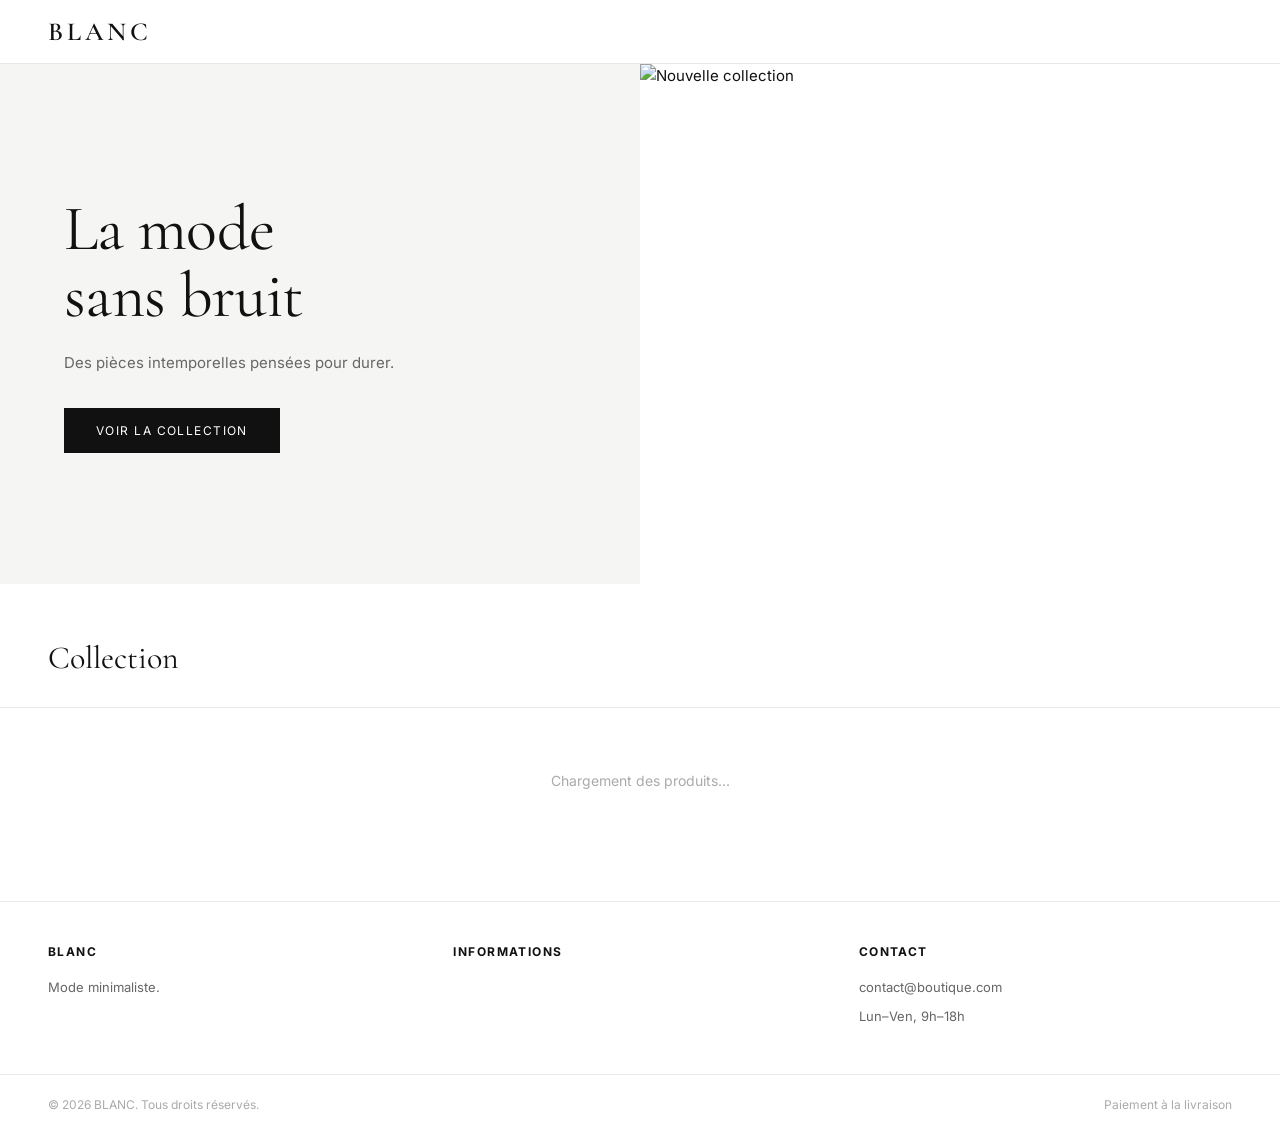
==== index.html @ 62e991df "initial commit" ====
<!DOCTYPE html>
<html lang="fr">
<head>
<meta charset="UTF-8">
<meta name="viewport" content="width=device-width, initial-scale=1.0">
<title>Boutique</title>
<link rel="preconnect" href="https://fonts.googleapis.com">
<link id="googleFontLink" rel="stylesheet" href="">
<link rel="stylesheet" href="css/style.css">
</head>
<body>

<nav>
  <div class="nav-logo" data-cfg-logo>BLANC</div>
</nav>

<!-- HERO -->
<div class="hero">
  <div class="hero-text">
    <h1 data-cfg-tagline>La mode<br>sans bruit</h1>
    <p data-cfg-description>Des pièces intemporelles pensées pour durer.</p>
    <a class="hero-cta" onclick="document.getElementById('catalogue').scrollIntoView({behavior:'smooth'})">Voir la collection</a>
  </div>
  <div class="hero-image">
    <img data-cfg-hero-image src="" alt="Nouvelle collection">
  </div>
</div>

<!-- CATALOGUE -->
<div id="catalogue">
  <div class="section-header">
    <h2>Collection</h2>
    <span id="productCount"></span>
  </div>
  <div class="catalogue">
    <div class="product-grid" id="productGrid"><div class="loading-grid">Chargement des produits...</div></div>
    <div class="product-detail" id="productDetail"></div>
  </div>
</div>

<!-- FOOTER -->
<footer>
  <div class="footer-col">
    <h5 data-cfg-footer-name>BLANC</h5>
    <p data-cfg-footer-desc>Mode minimaliste.</p>
  </div>
  <div class="footer-col">
    <h5>Informations</h5>
    <div data-cfg-footer-links></div>
  </div>
  <div class="footer-col">
    <h5>Contact</h5>
    <p data-cfg-contact-email>contact@boutique.com</p>
    <p data-cfg-contact-hours>Lun–Ven, 9h–18h</p>
  </div>
</footer>
<div class="footer-bottom">
  <span>© <span data-cfg-year>2026</span> <span data-cfg-logo>BLANC</span>. Tous droits réservés.</span>
  <span data-cfg-footer-note>Paiement à la livraison</span>
</div>

<!-- 1. Config du client (le seul fichier à changer) -->
<script src="config.js"></script>

<!-- 2. Charge la police Google Fonts définie dans config.js -->
<script>
  document.getElementById('googleFontLink').href = window.SITE_CONFIG.fonts.googleFontsUrl;
</script>

<!-- 3. Logique du site (ne pas modifier) -->
<script type="module" src="js/site.js"></script>

</body>
</html>
---- css/style.css ----
/* ============================================================
   STYLE.CSS — Styles du site boutique (index.html)
   Ne pas modifier pour un nouveau client — toute personnalisation
   se fait dans config.js (couleurs, polices, textes).
   ============================================================ */

* { margin: 0; padding: 0; box-sizing: border-box; }

:root {
  --black: #111111;
  --white: #FFFFFF;
  --gray-100: #F5F5F3;
  --gray-200: #E8E8E4;
  --gray-400: #AAAAAA;
  --gray-600: #666666;
  --font-display: 'Cormorant Garamond', Georgia, serif;
  --font-body: 'Inter', system-ui, sans-serif;
}

body { font-family: var(--font-body); background: var(--white); color: var(--black); font-size: 15px; line-height: 1.6; }
a { text-decoration: none; color: inherit; }

/* NAV */
nav { position: sticky; top: 0; z-index: 100; background: var(--white); border-bottom: 1px solid var(--gray-200); display: flex; align-items: center; justify-content: space-between; padding: 0 48px; height: 64px; }
.nav-logo { font-family: var(--font-display); font-size: 26px; font-weight: 600; letter-spacing: 0.15em; }

/* HERO */
.hero { display: grid; grid-template-columns: 1fr 1fr; min-height: 520px; }
.hero-text { background: var(--gray-100); padding: 80px 64px; display: flex; flex-direction: column; justify-content: center; }
.hero-text h1 { font-family: var(--font-display); font-size: 64px; font-weight: 400; line-height: 1.05; letter-spacing: -0.01em; margin-bottom: 20px; }
.hero-text p { color: var(--gray-600); font-size: 15px; max-width: 340px; line-height: 1.8; }
.hero-cta { display: inline-block; margin-top: 32px; padding: 13px 32px; background: var(--black); color: var(--white); font-size: 12px; letter-spacing: 0.12em; text-transform: uppercase; transition: background 0.2s; align-self: flex-start; cursor: pointer; }
.hero-cta:hover { background: var(--gray-600); }
.hero-image { position: relative; overflow: hidden; }
.hero-image img { width: 100%; height: 100%; object-fit: cover; object-position: center; display: block; }

/* SECTION */
.section-header { padding: 48px 48px 24px; display: flex; align-items: baseline; justify-content: space-between; border-bottom: 1px solid var(--gray-200); }
.section-header h2 { font-family: var(--font-display); font-size: 32px; font-weight: 400; }
.section-header span { font-size: 13px; color: var(--gray-400); letter-spacing: 0.04em; }
.catalogue { padding: 0 48px 48px; }
.product-grid { display: grid; grid-template-columns: repeat(3, 1fr); gap: 2px; margin-top: 2px; }

/* PRODUCT CARD */
.product-card { cursor: pointer; transition: opacity 0.2s; }
.product-card:hover { opacity: 0.85; }
.product-card.active { outline: 2px solid var(--black); outline-offset: -2px; }
.product-img { aspect-ratio: 3/4; background: var(--gray-100); display: flex; align-items: center; justify-content: center; font-family: var(--font-display); font-size: 16px; color: var(--gray-400); position: relative; overflow: hidden; }
.product-img img { width: 100%; height: 100%; object-fit: cover; transition: transform 0.4s ease; }
.product-card:hover .product-img img { transform: scale(1.03); }
.product-badge { position: absolute; top: 12px; left: 12px; background: var(--black); color: var(--white); font-size: 11px; letter-spacing: 0.08em; text-transform: uppercase; padding: 4px 8px; z-index: 1; }
.product-info { padding: 14px 0 8px; }
.product-name { font-size: 14px; font-weight: 500; margin-bottom: 4px; }
.product-desc { font-size: 13px; color: var(--gray-600); margin-bottom: 8px; }
.product-price { font-family: var(--font-display); font-size: 18px; }
.product-price .old { color: var(--gray-400); text-decoration: line-through; margin-right: 8px; font-size: 15px; }

/* PRODUCT DETAIL */
.product-detail { display: none; background: var(--gray-100); border-top: 1px solid var(--gray-200); padding: 48px; margin: 0 0 2px; }
.product-detail.open { display: grid; grid-template-columns: 1fr 1fr; gap: 64px; }

/* GALLERY */
.gallery-wrap { display: flex; flex-direction: column; gap: 8px; }
.gallery-main { aspect-ratio: 3/4; max-height: 500px; background: var(--gray-200); overflow: hidden; position: relative; }
.gallery-main img { width: 100%; height: 100%; object-fit: cover; transition: opacity 0.25s; }
.gallery-thumbs { display: flex; gap: 6px; flex-wrap: wrap; }
.gallery-thumb { width: 68px; height: 88px; background: var(--gray-200); overflow: hidden; cursor: pointer; border: 2px solid transparent; transition: border-color 0.15s; flex-shrink: 0; }
.gallery-thumb img { width: 100%; height: 100%; object-fit: cover; }
.gallery-thumb.active { border-color: var(--black); }
.gallery-placeholder { width: 100%; height: 100%; display: flex; align-items: center; justify-content: center; font-family: var(--font-display); font-size: 18px; color: var(--gray-400); }

/* DETAIL CONTENT */
.detail-content h3 { font-family: var(--font-display); font-size: 36px; font-weight: 400; margin-bottom: 8px; }
.price-block { margin: 16px 0 24px; }
.price-main { font-family: var(--font-display); font-size: 28px; }
.price-old { font-size: 16px; color: var(--gray-400); text-decoration: line-through; margin-right: 10px; }
.detail-desc { color: var(--gray-600); margin-bottom: 28px; line-height: 1.8; }

/* FORM */
.order-form h4 { font-size: 13px; letter-spacing: 0.1em; text-transform: uppercase; color: var(--gray-400); margin-bottom: 20px; padding-bottom: 12px; border-bottom: 1px solid var(--gray-200); }
.form-grid { display: grid; grid-template-columns: 1fr 1fr; gap: 16px; margin-bottom: 16px; }
.form-group { display: flex; flex-direction: column; gap: 6px; }
.form-group.full { grid-column: 1 / -1; }
.form-group label { font-size: 12px; letter-spacing: 0.06em; text-transform: uppercase; color: var(--gray-600); }
.form-group input, .form-group select, .form-group textarea { border: 1px solid var(--gray-200); background: var(--white); padding: 10px 14px; font-size: 14px; font-family: var(--font-body); color: var(--black); outline: none; transition: border-color 0.2s; }
.form-group input:focus, .form-group select:focus, .form-group textarea:focus { border-color: var(--black); }
.form-group textarea { resize: vertical; min-height: 80px; }
.size-options { display: flex; gap: 8px; flex-wrap: wrap; }
.size-btn { border: 1px solid var(--gray-200); background: var(--white); padding: 8px 14px; font-size: 13px; cursor: pointer; transition: all 0.15s; font-family: var(--font-body); }
.size-btn:hover { border-color: var(--black); }
.size-btn.selected { background: var(--black); color: var(--white); border-color: var(--black); }
.qty-control { display: flex; align-items: center; }
.qty-btn { border: 1px solid var(--gray-200); background: var(--white); width: 36px; height: 36px; font-size: 18px; cursor: pointer; display: flex; align-items: center; justify-content: center; font-family: var(--font-body); transition: background 0.15s; }
.qty-btn:hover { background: var(--gray-100); }
.qty-display { border-top: 1px solid var(--gray-200); border-bottom: 1px solid var(--gray-200); width: 48px; height: 36px; display: flex; align-items: center; justify-content: center; font-size: 15px; }
.submit-btn { width: 100%; background: var(--black); color: var(--white); border: none; padding: 14px; font-size: 13px; letter-spacing: 0.1em; text-transform: uppercase; cursor: pointer; margin-top: 20px; font-family: var(--font-body); transition: background 0.2s; }
.submit-btn:hover { background: var(--gray-600); }
.success-msg { display: none; background: var(--white); border: 1px solid var(--gray-200); padding: 20px 24px; text-align: center; margin-top: 16px; }
.success-msg.show { display: block; }
.success-msg h5 { font-family: var(--font-display); font-size: 22px; font-weight: 400; margin-bottom: 6px; }
.success-msg p { font-size: 13px; color: var(--gray-600); }

.loading-grid { grid-column: 1/-1; text-align: center; padding: 60px 0; color: var(--gray-400); font-size: 14px; }
.empty-catalogue { grid-column: 1/-1; text-align: center; padding: 80px 20px; color: var(--gray-400); }
.empty-catalogue h3 { font-family: var(--font-display); font-size: 28px; font-weight: 400; margin-bottom: 8px; }

/* FOOTER */
footer { border-top: 1px solid var(--gray-200); padding: 40px 48px; display: grid; grid-template-columns: 1fr 1fr 1fr; gap: 32px; background: var(--white); }
.footer-col h5 { font-size: 12px; letter-spacing: 0.12em; text-transform: uppercase; margin-bottom: 16px; }
.footer-col p, .footer-col a { display: block; font-size: 13px; color: var(--gray-600); margin-bottom: 8px; transition: color 0.2s; }
.footer-col a:hover { color: var(--black); }
.footer-bottom { border-top: 1px solid var(--gray-200); padding: 20px 48px; font-size: 12px; color: var(--gray-400); display: flex; justify-content: space-between; align-items: center; }

@media (max-width: 768px) {
  nav { padding: 0 20px; }
  .hero { grid-template-columns: 1fr; }
  .hero-image { height: 320px; }
  .hero-text { padding: 48px 24px; }
  .hero-text h1 { font-size: 44px; }
  .section-header { padding: 32px 20px 16px; }
  .catalogue { padding: 0 20px 32px; }
  .product-grid { grid-template-columns: 1fr 1fr; }
  .product-detail.open { grid-template-columns: 1fr; gap: 28px; padding: 28px 20px; }
  .form-grid { grid-template-columns: 1fr; }
  footer { grid-template-columns: 1fr; padding: 32px 20px; }
  .footer-bottom { padding: 16px 20px; flex-direction: column; gap: 8px; text-align: center; }
}
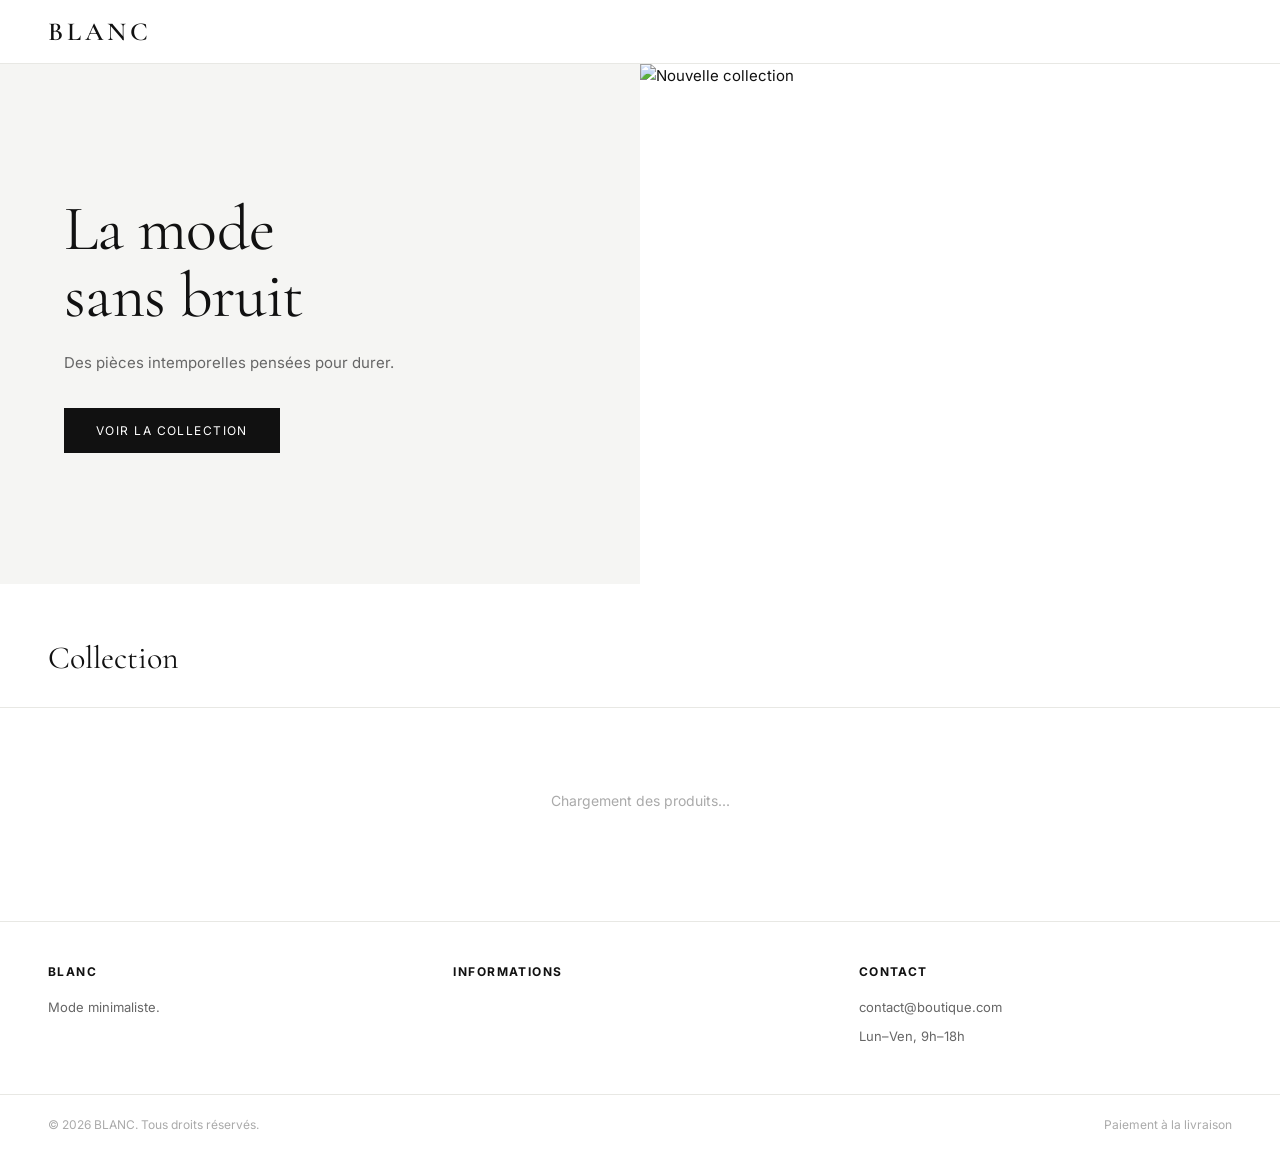
==== commit 2623a29c: "feat: ajout filtre par categorie et analytics (Meta Pixel / GA) Categories deplacees dans config.js " ====
--- a/index.html
+++ b/index.html
@@ -32,6 +32,7 @@
     <h2>Collection</h2>
     <span id="productCount"></span>
   </div>
+  <div class="category-filters" id="categoryFilters"></div>
   <div class="catalogue">
     <div class="product-grid" id="productGrid"><div class="loading-grid">Chargement des produits...</div></div>
     <div class="product-detail" id="productDetail"></div>
--- a/css/style.css
+++ b/css/style.css
@@ -41,6 +41,12 @@
 .catalogue { padding: 0 48px 48px; }
 .product-grid { display: grid; grid-template-columns: repeat(3, 1fr); gap: 2px; margin-top: 2px; }
 
+/* CATEGORY FILTERS */
+.category-filters { display: flex; gap: 8px; flex-wrap: wrap; padding: 20px 48px 0; }
+.filter-btn { border: 1px solid var(--gray-200); background: var(--white); padding: 8px 18px; font-size: 12px; letter-spacing: 0.08em; text-transform: uppercase; cursor: pointer; transition: all 0.15s; font-family: var(--font-body); color: var(--gray-600); }
+.filter-btn:hover { border-color: var(--black); color: var(--black); }
+.filter-btn.active { background: var(--black); color: var(--white); border-color: var(--black); }
+
 /* PRODUCT CARD */
 .product-card { cursor: pointer; transition: opacity 0.2s; }
 .product-card:hover { opacity: 0.85; }
@@ -52,7 +58,7 @@
 .product-info { padding: 14px 0 8px; }
 .product-name { font-size: 14px; font-weight: 500; margin-bottom: 4px; }
 .product-desc { font-size: 13px; color: var(--gray-600); margin-bottom: 8px; }
-.product-price { font-family: var(--font-display); font-size: 18px; }
+.product-price { color: var(--black-400); font-size: 15px; font-weight: 700; }
 .product-price .old { color: var(--gray-400); text-decoration: line-through; margin-right: 8px; font-size: 15px; }
 
 /* PRODUCT DETAIL */
@@ -61,8 +67,8 @@
 
 /* GALLERY */
 .gallery-wrap { display: flex; flex-direction: column; gap: 8px; }
-.gallery-main { aspect-ratio: 3/4; max-height: 500px; background: var(--gray-200); overflow: hidden; position: relative; }
-.gallery-main img { width: 100%; height: 100%; object-fit: cover; transition: opacity 0.25s; }
+.gallery-main { aspect-ratio: 3/4; max-height: 600px; background: var(--gray-100); overflow: hidden; position: relative; }
+.gallery-main img { width: 100%; height: 100%; object-fit: contain; background: var(--gray-100); transition: opacity 0.25s; }
 .gallery-thumbs { display: flex; gap: 6px; flex-wrap: wrap; }
 .gallery-thumb { width: 68px; height: 88px; background: var(--gray-200); overflow: hidden; cursor: pointer; border: 2px solid transparent; transition: border-color 0.15s; flex-shrink: 0; }
 .gallery-thumb img { width: 100%; height: 100%; object-fit: cover; }
@@ -72,7 +78,7 @@
 /* DETAIL CONTENT */
 .detail-content h3 { font-family: var(--font-display); font-size: 36px; font-weight: 400; margin-bottom: 8px; }
 .price-block { margin: 16px 0 24px; }
-.price-main { font-family: var(--font-display); font-size: 28px; }
+.price-main { color: var(--black-400); font-size: 16px; font-weight: 700; }
 .price-old { font-size: 16px; color: var(--gray-400); text-decoration: line-through; margin-right: 10px; }
 .detail-desc { color: var(--gray-600); margin-bottom: 28px; line-height: 1.8; }
 
@@ -118,6 +124,7 @@
   .hero-text { padding: 48px 24px; }
   .hero-text h1 { font-size: 44px; }
   .section-header { padding: 32px 20px 16px; }
+  .category-filters { padding: 16px 20px 0; }
   .catalogue { padding: 0 20px 32px; }
   .product-grid { grid-template-columns: 1fr 1fr; }
   .product-detail.open { grid-template-columns: 1fr; gap: 28px; padding: 28px 20px; }
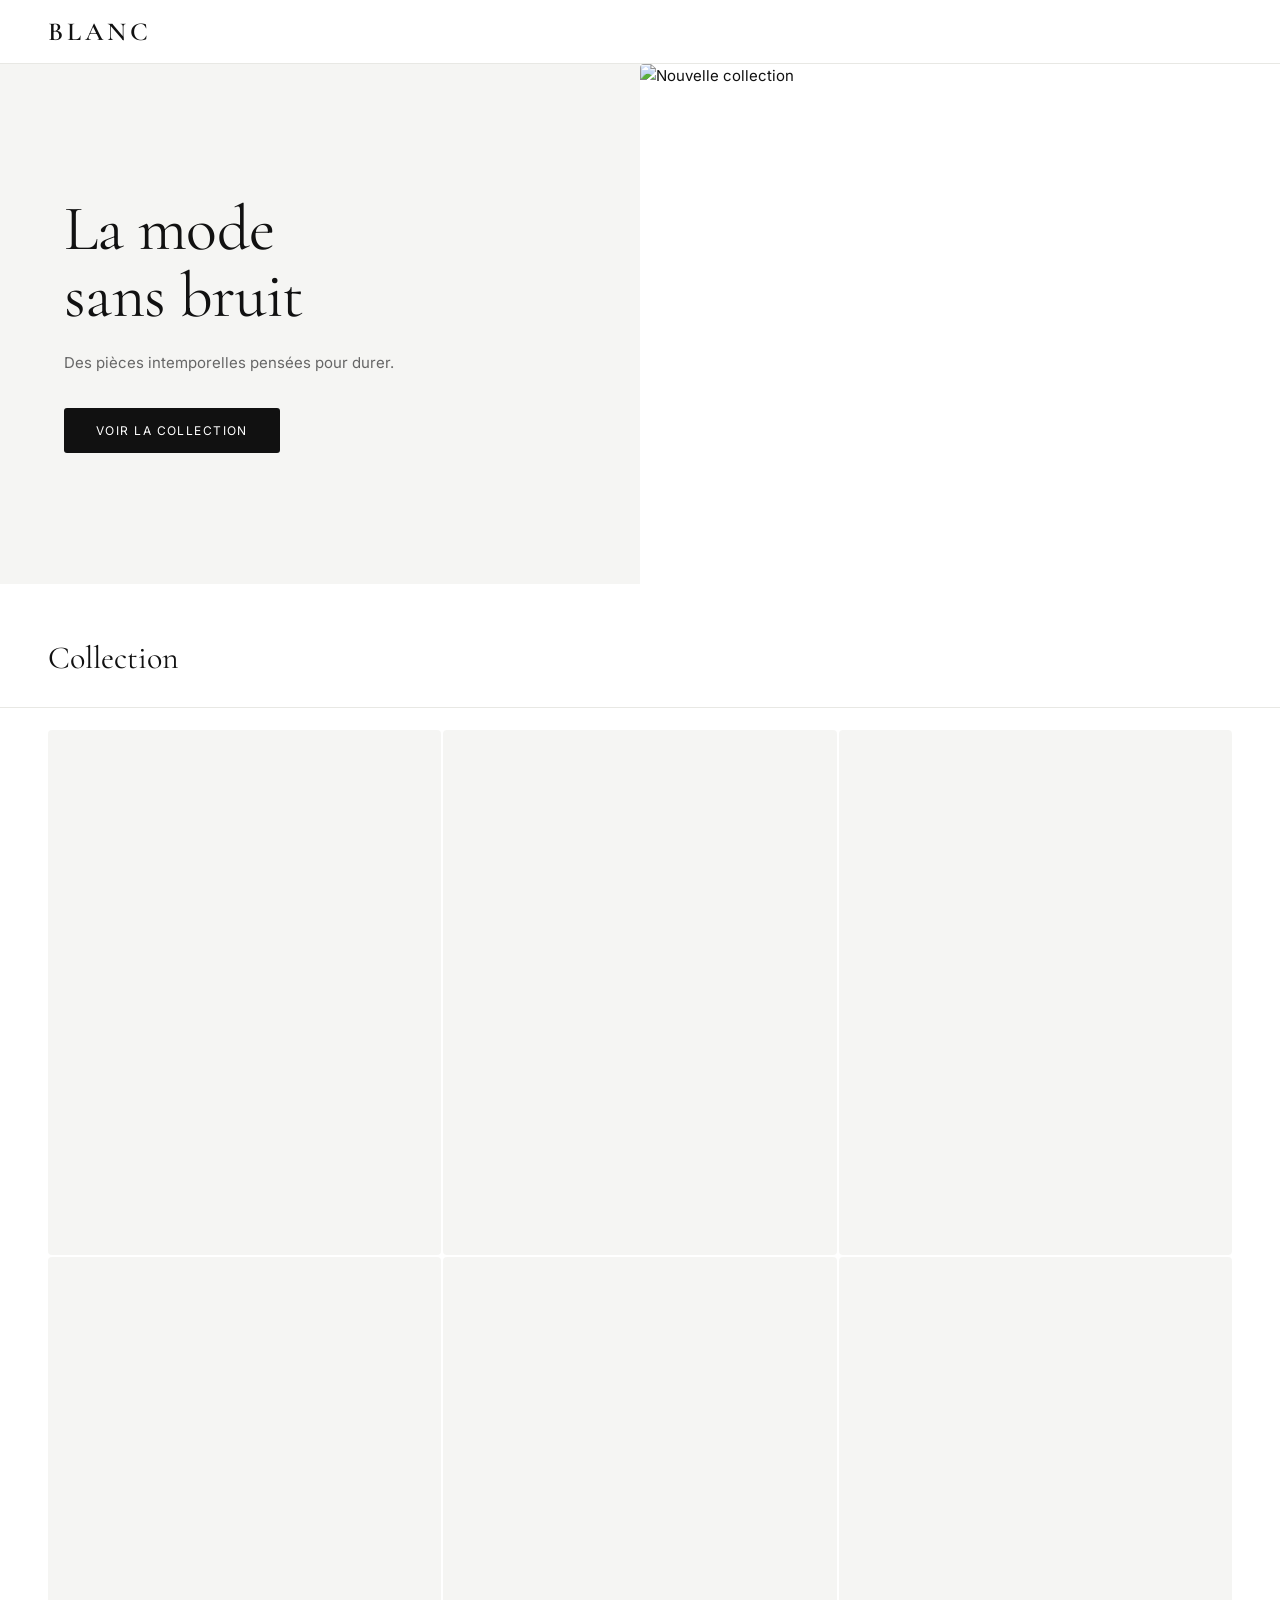
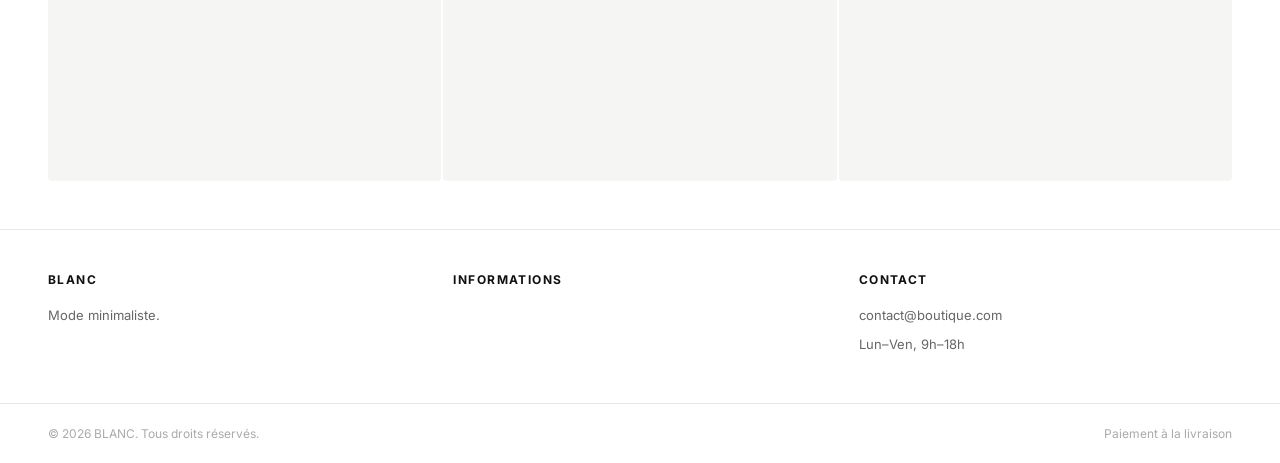
==== commit a3be42de: "style: polish esthetique (badges colores, animations, coins adoucis) - Badges Soldes/Exclusif/Nouvea" ====
--- a/index.html
+++ b/index.html
@@ -11,7 +11,10 @@
 <body>
 
 <nav>
-  <div class="nav-logo" data-cfg-logo>BLANC</div>
+  <div class="nav-logo">
+    <img data-cfg-logo-image src="" alt="">
+    <span data-cfg-logo>BLANC</span>
+  </div>
 </nav>
 
 <!-- HERO -->
@@ -34,7 +37,14 @@
   </div>
   <div class="category-filters" id="categoryFilters"></div>
   <div class="catalogue">
-    <div class="product-grid" id="productGrid"><div class="loading-grid">Chargement des produits...</div></div>
+    <div class="product-grid" id="productGrid">
+      <div class="skeleton-card"></div>
+      <div class="skeleton-card"></div>
+      <div class="skeleton-card"></div>
+      <div class="skeleton-card"></div>
+      <div class="skeleton-card"></div>
+      <div class="skeleton-card"></div>
+    </div>
     <div class="product-detail" id="productDetail"></div>
   </div>
 </div>
--- a/css/style.css
+++ b/css/style.css
@@ -21,17 +21,19 @@
 a { text-decoration: none; color: inherit; }
 
 /* NAV */
-nav { position: sticky; top: 0; z-index: 100; background: var(--white); border-bottom: 1px solid var(--gray-200); display: flex; align-items: center; justify-content: space-between; padding: 0 48px; height: 64px; }
-.nav-logo { font-family: var(--font-display); font-size: 26px; font-weight: 600; letter-spacing: 0.15em; }
+nav { position: sticky; top: 0; z-index: 100; background: var(--white); border-bottom: 1px solid var(--gray-200); display: flex; align-items: center; justify-content: space-between; padding: 0 48px; height: 64px; transition: box-shadow 0.2s; }
+nav.scrolled { box-shadow: 0 2px 12px rgba(0,0,0,0.06); }
+.nav-logo { display: flex; align-items: center; gap: 10px; font-family: var(--font-display); font-size: 26px; font-weight: 600; letter-spacing: 0.15em; }
+.nav-logo img { height: 32px; width: auto; object-fit: contain; display: none; }
 
 /* HERO */
 .hero { display: grid; grid-template-columns: 1fr 1fr; min-height: 520px; }
 .hero-text { background: var(--gray-100); padding: 80px 64px; display: flex; flex-direction: column; justify-content: center; }
 .hero-text h1 { font-family: var(--font-display); font-size: 64px; font-weight: 400; line-height: 1.05; letter-spacing: -0.01em; margin-bottom: 20px; }
 .hero-text p { color: var(--gray-600); font-size: 15px; max-width: 340px; line-height: 1.8; }
-.hero-cta { display: inline-block; margin-top: 32px; padding: 13px 32px; background: var(--black); color: var(--white); font-size: 12px; letter-spacing: 0.12em; text-transform: uppercase; transition: background 0.2s; align-self: flex-start; cursor: pointer; }
+.hero-cta { display: inline-block; margin-top: 32px; padding: 13px 32px; background: var(--black); color: var(--white); font-size: 12px; letter-spacing: 0.12em; text-transform: uppercase; transition: background 0.2s; align-self: flex-start; cursor: pointer; border-radius: 3px; }
 .hero-cta:hover { background: var(--gray-600); }
-.hero-image { position: relative; overflow: hidden; }
+.hero-image { position: relative; overflow: hidden; border-radius: 4px; }
 .hero-image img { width: 100%; height: 100%; object-fit: cover; object-position: center; display: block; }
 
 /* SECTION */
@@ -43,7 +45,7 @@
 
 /* CATEGORY FILTERS */
 .category-filters { display: flex; gap: 8px; flex-wrap: wrap; padding: 20px 48px 0; }
-.filter-btn { border: 1px solid var(--gray-200); background: var(--white); padding: 8px 18px; font-size: 12px; letter-spacing: 0.08em; text-transform: uppercase; cursor: pointer; transition: all 0.15s; font-family: var(--font-body); color: var(--gray-600); }
+.filter-btn { border: 1px solid var(--gray-200); background: var(--white); padding: 8px 18px; font-size: 12px; letter-spacing: 0.08em; text-transform: uppercase; cursor: pointer; transition: all 0.15s; font-family: var(--font-body); color: var(--gray-600); border-radius: 3px; }
 .filter-btn:hover { border-color: var(--black); color: var(--black); }
 .filter-btn.active { background: var(--black); color: var(--white); border-color: var(--black); }
 
@@ -51,10 +53,12 @@
 .product-card { cursor: pointer; transition: opacity 0.2s; }
 .product-card:hover { opacity: 0.85; }
 .product-card.active { outline: 2px solid var(--black); outline-offset: -2px; }
-.product-img { aspect-ratio: 3/4; background: var(--gray-100); display: flex; align-items: center; justify-content: center; font-family: var(--font-display); font-size: 16px; color: var(--gray-400); position: relative; overflow: hidden; }
+.product-img { aspect-ratio: 3/4; background: var(--gray-100); display: flex; align-items: center; justify-content: center; font-family: var(--font-display); font-size: 16px; color: var(--gray-400); position: relative; overflow: hidden; border-radius: 4px; }
 .product-img img { width: 100%; height: 100%; object-fit: cover; transition: transform 0.4s ease; }
 .product-card:hover .product-img img { transform: scale(1.03); }
-.product-badge { position: absolute; top: 12px; left: 12px; background: var(--black); color: var(--white); font-size: 11px; letter-spacing: 0.08em; text-transform: uppercase; padding: 4px 8px; z-index: 1; }
+.product-badge { position: absolute; top: 12px; left: 12px; background: var(--black); color: var(--white); font-size: 11px; letter-spacing: 0.08em; text-transform: uppercase; padding: 4px 8px; z-index: 1; border-radius: 2px; }
+.product-badge.badge-soldes { background: #8B2E2E; }
+.product-badge.badge-exclusif { background: #9C7A3C; }
 .product-info { padding: 14px 0 8px; }
 .product-name { font-size: 14px; font-weight: 500; margin-bottom: 4px; }
 .product-desc { font-size: 13px; color: var(--gray-600); margin-bottom: 8px; }
@@ -63,14 +67,19 @@
 
 /* PRODUCT DETAIL */
 .product-detail { display: none; background: var(--gray-100); border-top: 1px solid var(--gray-200); padding: 48px; margin: 0 0 2px; }
-.product-detail.open { display: grid; grid-template-columns: 1fr 1fr; gap: 64px; }
+.product-detail.open { display: grid; grid-template-columns: 1fr 1fr; gap: 64px; animation: detailFadeIn 0.35s ease; }
+
+@keyframes detailFadeIn {
+  from { opacity: 0; transform: translateY(-12px); }
+  to { opacity: 1; transform: translateY(0); }
+}
 
 /* GALLERY */
 .gallery-wrap { display: flex; flex-direction: column; gap: 8px; }
-.gallery-main { aspect-ratio: 3/4; max-height: 600px; background: var(--gray-100); overflow: hidden; position: relative; }
+.gallery-main { aspect-ratio: 3/4; max-height: 600px; background: var(--gray-100); overflow: hidden; position: relative; border-radius: 4px; }
 .gallery-main img { width: 100%; height: 100%; object-fit: contain; background: var(--gray-100); transition: opacity 0.25s; }
 .gallery-thumbs { display: flex; gap: 6px; flex-wrap: wrap; }
-.gallery-thumb { width: 68px; height: 88px; background: var(--gray-200); overflow: hidden; cursor: pointer; border: 2px solid transparent; transition: border-color 0.15s; flex-shrink: 0; }
+.gallery-thumb { width: 68px; height: 88px; background: var(--gray-200); overflow: hidden; cursor: pointer; border: 2px solid transparent; transition: border-color 0.15s; flex-shrink: 0; border-radius: 3px; }
 .gallery-thumb img { width: 100%; height: 100%; object-fit: cover; }
 .gallery-thumb.active { border-color: var(--black); }
 .gallery-placeholder { width: 100%; height: 100%; display: flex; align-items: center; justify-content: center; font-family: var(--font-display); font-size: 18px; color: var(--gray-400); }
@@ -88,26 +97,39 @@
 .form-group { display: flex; flex-direction: column; gap: 6px; }
 .form-group.full { grid-column: 1 / -1; }
 .form-group label { font-size: 12px; letter-spacing: 0.06em; text-transform: uppercase; color: var(--gray-600); }
-.form-group input, .form-group select, .form-group textarea { border: 1px solid var(--gray-200); background: var(--white); padding: 10px 14px; font-size: 14px; font-family: var(--font-body); color: var(--black); outline: none; transition: border-color 0.2s; }
+.form-group input, .form-group select, .form-group textarea { border: 1px solid var(--gray-200); background: var(--white); padding: 10px 14px; font-size: 14px; font-family: var(--font-body); color: var(--black); outline: none; transition: border-color 0.2s; border-radius: 3px; }
 .form-group input:focus, .form-group select:focus, .form-group textarea:focus { border-color: var(--black); }
 .form-group textarea { resize: vertical; min-height: 80px; }
 .size-options { display: flex; gap: 8px; flex-wrap: wrap; }
-.size-btn { border: 1px solid var(--gray-200); background: var(--white); padding: 8px 14px; font-size: 13px; cursor: pointer; transition: all 0.15s; font-family: var(--font-body); }
+.size-btn { border: 1px solid var(--gray-200); background: var(--white); padding: 8px 14px; font-size: 13px; cursor: pointer; transition: all 0.15s; font-family: var(--font-body); border-radius: 3px; }
 .size-btn:hover { border-color: var(--black); }
 .size-btn.selected { background: var(--black); color: var(--white); border-color: var(--black); }
 .qty-control { display: flex; align-items: center; }
 .qty-btn { border: 1px solid var(--gray-200); background: var(--white); width: 36px; height: 36px; font-size: 18px; cursor: pointer; display: flex; align-items: center; justify-content: center; font-family: var(--font-body); transition: background 0.15s; }
-.qty-btn:hover { background: var(--gray-100); }
+.qty-btn:first-child { border-radius: 3px 0 0 3px; }
+.qty-btn:last-child { border-radius: 0 3px 3px 0; }
 .qty-display { border-top: 1px solid var(--gray-200); border-bottom: 1px solid var(--gray-200); width: 48px; height: 36px; display: flex; align-items: center; justify-content: center; font-size: 15px; }
-.submit-btn { width: 100%; background: var(--black); color: var(--white); border: none; padding: 14px; font-size: 13px; letter-spacing: 0.1em; text-transform: uppercase; cursor: pointer; margin-top: 20px; font-family: var(--font-body); transition: background 0.2s; }
+.submit-btn { width: 100%; background: var(--black); color: var(--white); border: none; padding: 14px; font-size: 13px; letter-spacing: 0.1em; text-transform: uppercase; cursor: pointer; margin-top: 20px; font-family: var(--font-body); transition: background 0.2s; border-radius: 3px; }
 .submit-btn:hover { background: var(--gray-600); }
-.success-msg { display: none; background: var(--white); border: 1px solid var(--gray-200); padding: 20px 24px; text-align: center; margin-top: 16px; }
+.success-msg { display: none; background: var(--white); border: 1px solid var(--gray-200); padding: 20px 24px; text-align: center; margin-top: 16px; border-radius: 4px; }
 .success-msg.show { display: block; }
 .success-msg h5 { font-family: var(--font-display); font-size: 22px; font-weight: 400; margin-bottom: 6px; }
 .success-msg p { font-size: 13px; color: var(--gray-600); }
+.success-icon { width: 48px; height: 48px; margin: 0 auto 12px; display: block; }
+.success-icon-circle { stroke: var(--black); stroke-width: 2; stroke-dasharray: 151; stroke-dashoffset: 151; animation: successCircle 0.4s ease forwards; }
+.success-icon-check { stroke: var(--black); stroke-width: 3; stroke-linecap: round; stroke-linejoin: round; stroke-dasharray: 30; stroke-dashoffset: 30; animation: successCheck 0.3s 0.35s ease forwards; }
 
-.loading-grid { grid-column: 1/-1; text-align: center; padding: 60px 0; color: var(--gray-400); font-size: 14px; }
+@keyframes successCircle { to { stroke-dashoffset: 0; } }
+@keyframes successCheck { to { stroke-dashoffset: 0; } }
+
+.skeleton-card { aspect-ratio: 3/4; background: linear-gradient(90deg, var(--gray-100) 25%, var(--gray-200) 37%, var(--gray-100) 63%); background-size: 400% 100%; animation: skeletonShimmer 1.4s ease infinite; border-radius: 4px; }
+
+@keyframes skeletonShimmer {
+  0% { background-position: 100% 50%; }
+  100% { background-position: 0 50%; }
+}
 .empty-catalogue { grid-column: 1/-1; text-align: center; padding: 80px 20px; color: var(--gray-400); }
+.empty-catalogue-icon { width: 44px; height: 44px; stroke: var(--gray-400); stroke-width: 1.5; stroke-linecap: round; stroke-linejoin: round; margin: 0 auto 16px; display: block; }
 .empty-catalogue h3 { font-family: var(--font-display); font-size: 28px; font-weight: 400; margin-bottom: 8px; }
 
 /* FOOTER */
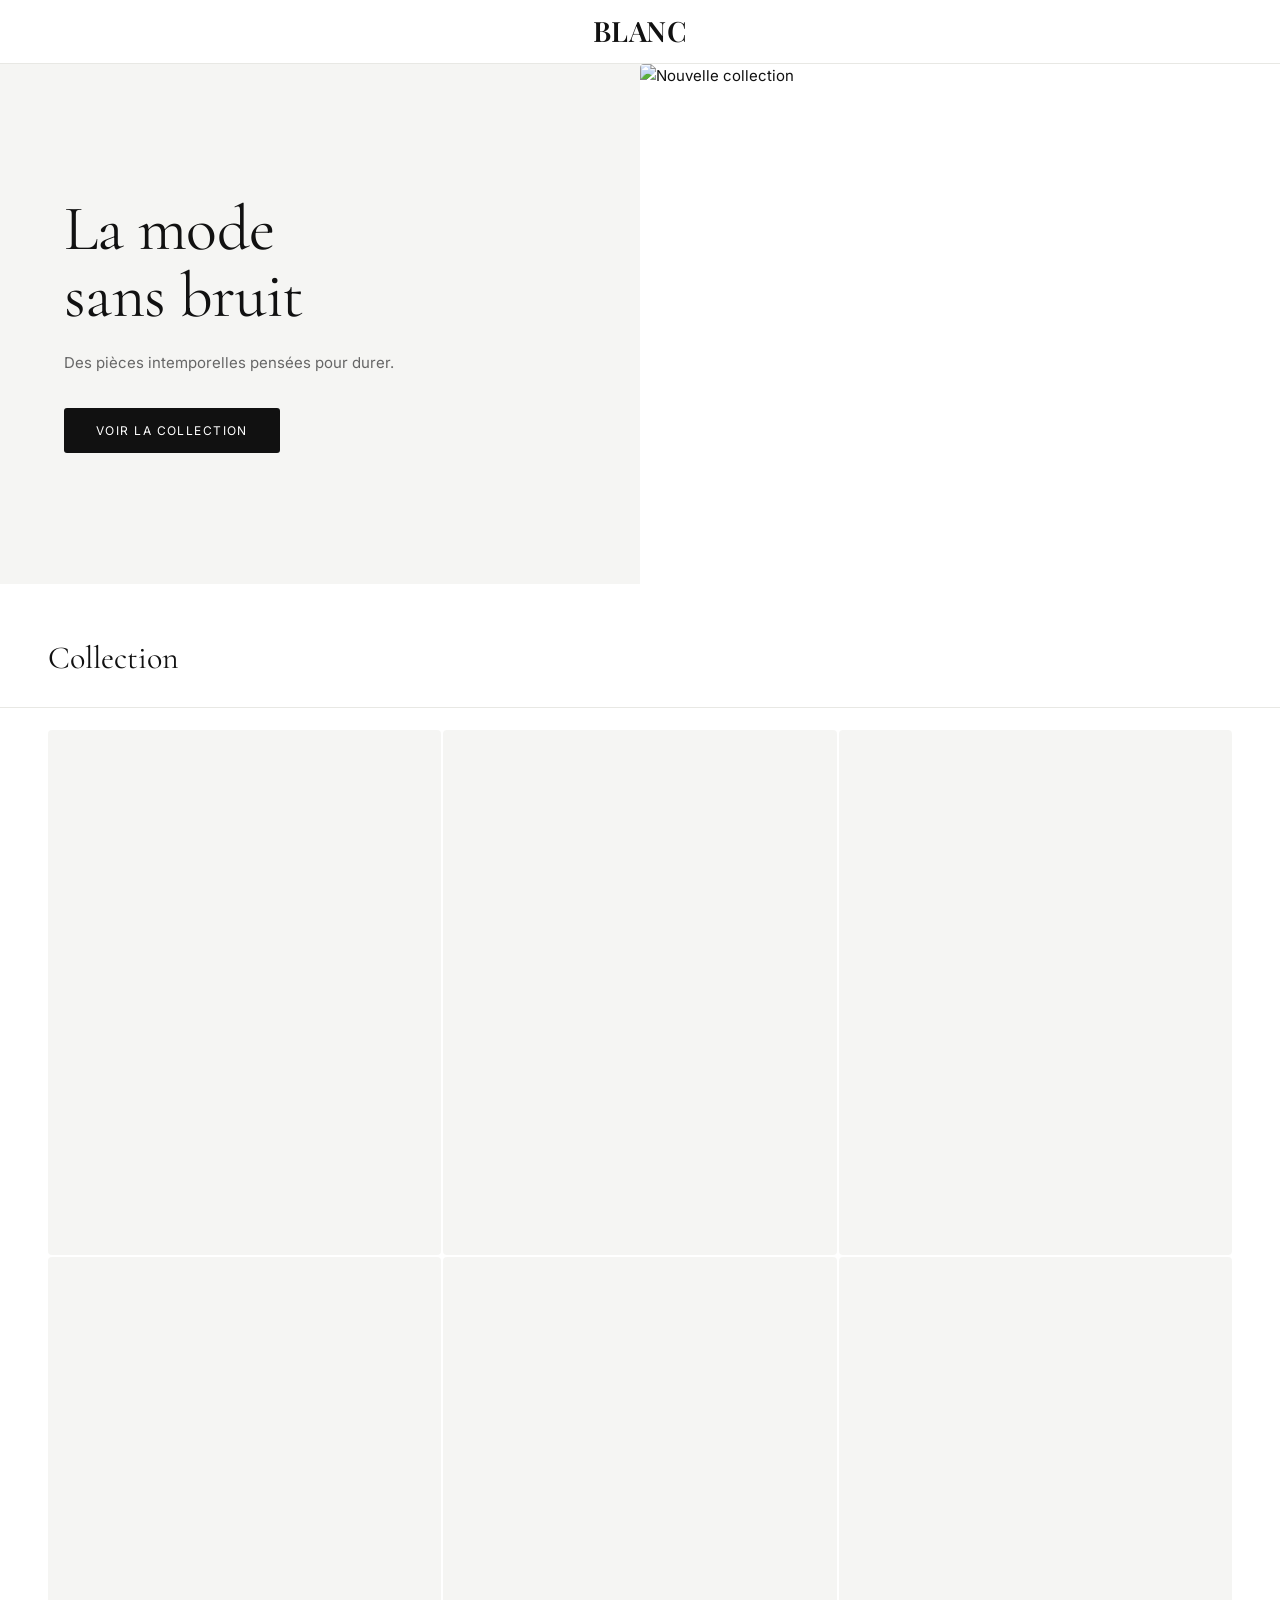
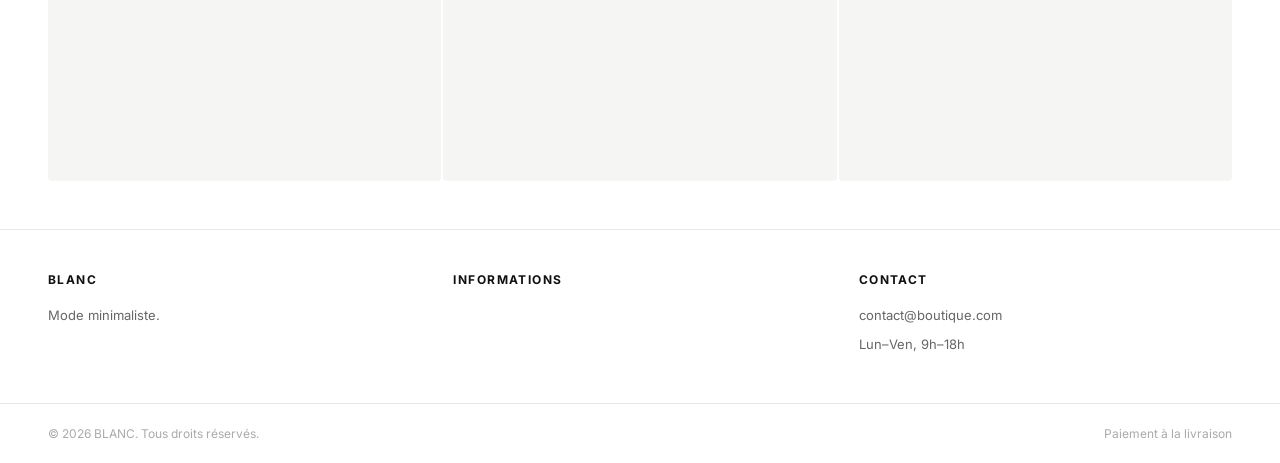
==== commit 3be6a061: "Livraison et wilayas et communes update" ====
--- a/index.html
+++ b/index.html
@@ -4,6 +4,7 @@
 <meta charset="UTF-8">
 <meta name="viewport" content="width=device-width, initial-scale=1.0">
 <title>Boutique</title>
+<link id="faviconLink" rel="icon" href="">
 <link rel="preconnect" href="https://fonts.googleapis.com">
 <link id="googleFontLink" rel="stylesheet" href="">
 <link rel="stylesheet" href="css/style.css">
@@ -78,7 +79,10 @@
   document.getElementById('googleFontLink').href = window.SITE_CONFIG.fonts.googleFontsUrl;
 </script>
 
-<!-- 3. Logique du site (ne pas modifier) -->
+<!-- 3. Données communes par wilaya (Algérie — ne pas modifier) -->
+<script src="js/wilayas-communes.js"></script>
+
+<!-- 4. Logique du site (ne pas modifier) -->
 <script type="module" src="js/site.js"></script>
 
 </body>
--- a/css/style.css
+++ b/css/style.css
@@ -15,15 +15,16 @@
   --gray-600: #666666;
   --font-display: 'Cormorant Garamond', Georgia, serif;
   --font-body: 'Inter', system-ui, sans-serif;
+  --font-logo: 'Playfair Display', Georgia, serif;
 }
 
 body { font-family: var(--font-body); background: var(--white); color: var(--black); font-size: 15px; line-height: 1.6; }
 a { text-decoration: none; color: inherit; }
 
 /* NAV */
-nav { position: sticky; top: 0; z-index: 100; background: var(--white); border-bottom: 1px solid var(--gray-200); display: flex; align-items: center; justify-content: space-between; padding: 0 48px; height: 64px; transition: box-shadow 0.2s; }
+nav { position: sticky; top: 0; z-index: 100; background: var(--white); border-bottom: 1px solid var(--gray-200); display: flex; align-items: center; justify-content: center; padding: 0 48px; height: 64px; transition: box-shadow 0.2s; }
 nav.scrolled { box-shadow: 0 2px 12px rgba(0,0,0,0.06); }
-.nav-logo { display: flex; align-items: center; gap: 10px; font-family: var(--font-display); font-size: 26px; font-weight: 600; letter-spacing: 0.15em; }
+.nav-logo { display: flex; align-items: center; gap: 10px; font-family: var(--font-logo); font-size: 28px; font-weight: 600; letter-spacing: 0.02em; }
 .nav-logo img { height: 32px; width: auto; object-fit: contain; display: none; }
 
 /* HERO */
@@ -104,6 +105,15 @@
 .size-btn { border: 1px solid var(--gray-200); background: var(--white); padding: 8px 14px; font-size: 13px; cursor: pointer; transition: all 0.15s; font-family: var(--font-body); border-radius: 3px; }
 .size-btn:hover { border-color: var(--black); }
 .size-btn.selected { background: var(--black); color: var(--white); border-color: var(--black); }
+
+.delivery-options { display: flex; gap: 8px; flex-wrap: wrap; }
+.delivery-btn { flex: 1; min-width: 140px; border: 1px solid var(--gray-200); background: var(--white); padding: 10px 16px; font-size: 13px; cursor: pointer; transition: all 0.15s; font-family: var(--font-body); border-radius: 3px; text-align: center; }
+.delivery-btn:hover { border-color: var(--black); }
+.delivery-btn.selected { background: var(--black); color: var(--white); border-color: var(--black); }
+
+.order-summary { background: var(--gray-100); border: 1px solid var(--gray-200); border-radius: 4px; padding: 16px 20px; margin-bottom: 20px; }
+.summary-row { display: flex; justify-content: space-between; font-size: 13px; color: var(--gray-600); padding: 6px 0; }
+.summary-row.total { border-top: 1px solid var(--gray-200); margin-top: 6px; padding-top: 12px; font-size: 16px; font-weight: 700; color: var(--black); }
 .qty-control { display: flex; align-items: center; }
 .qty-btn { border: 1px solid var(--gray-200); background: var(--white); width: 36px; height: 36px; font-size: 18px; cursor: pointer; display: flex; align-items: center; justify-content: center; font-family: var(--font-body); transition: background 0.15s; }
 .qty-btn:first-child { border-radius: 3px 0 0 3px; }
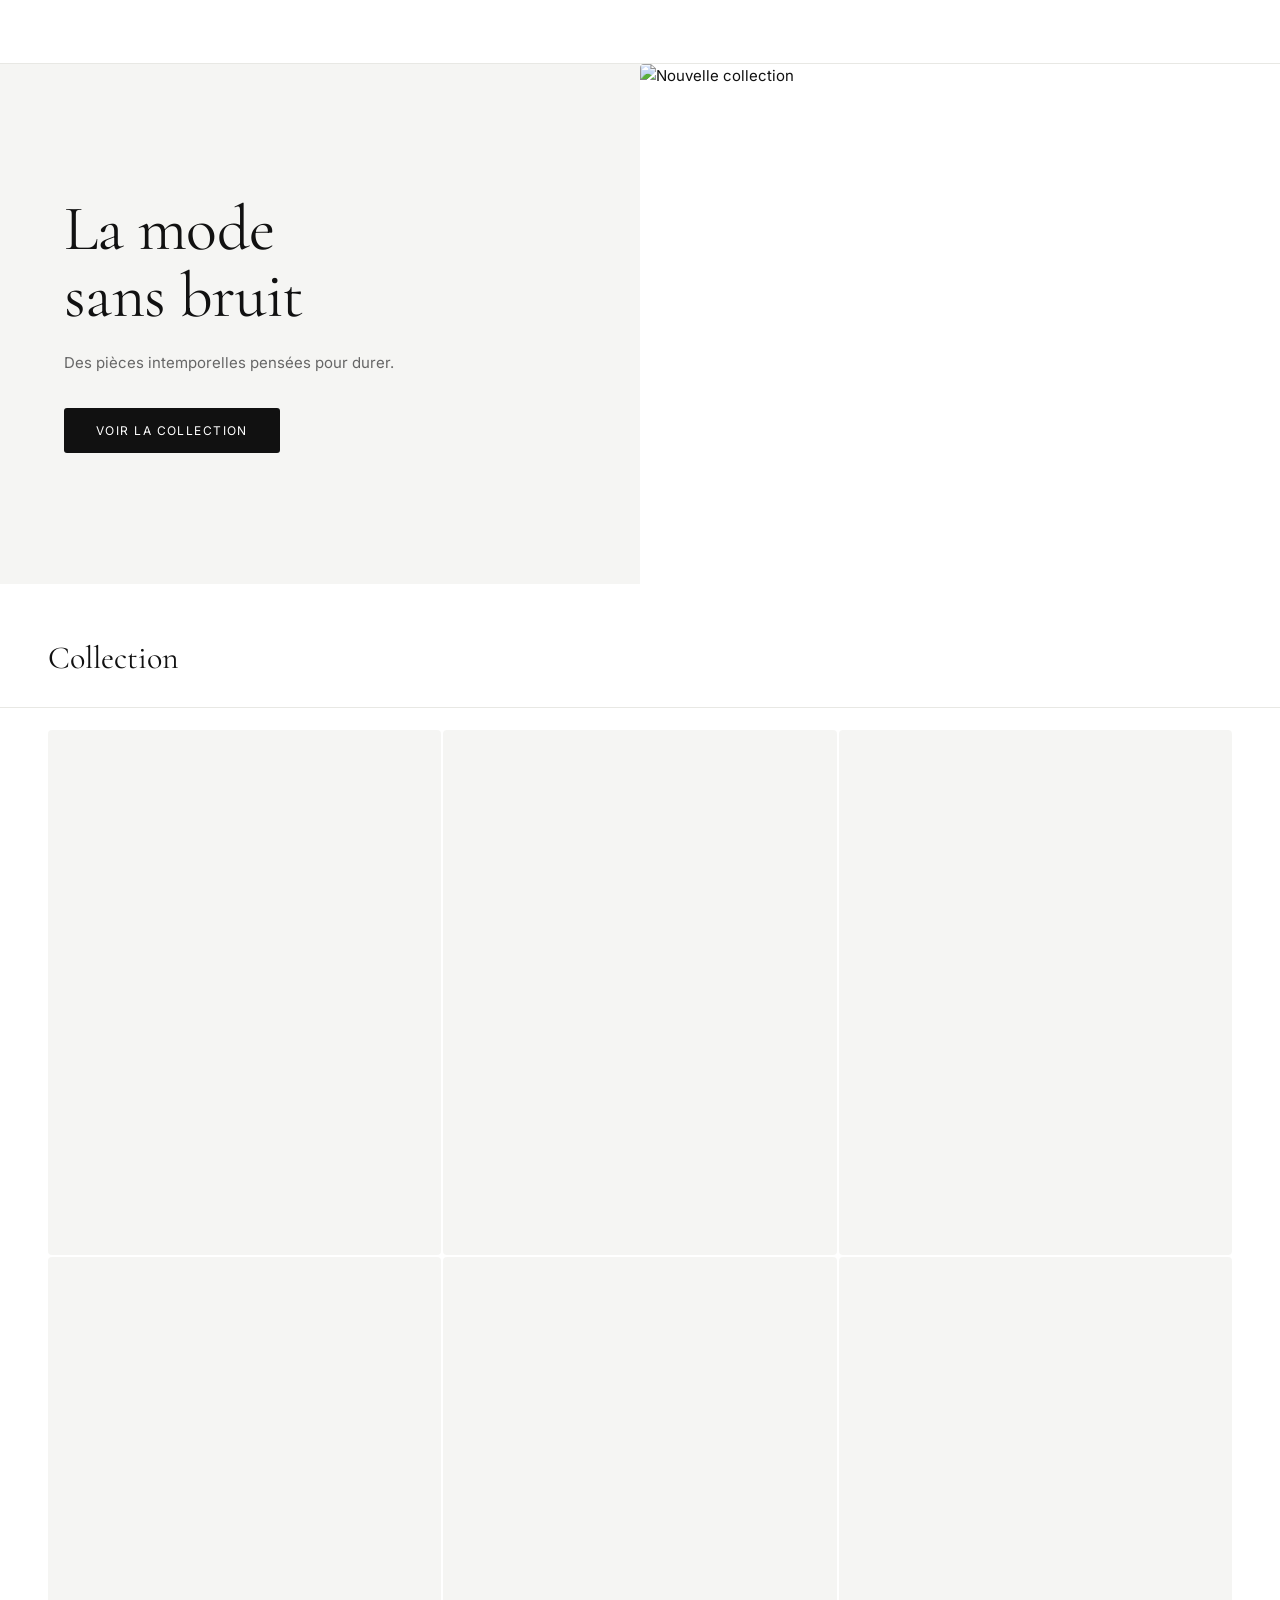
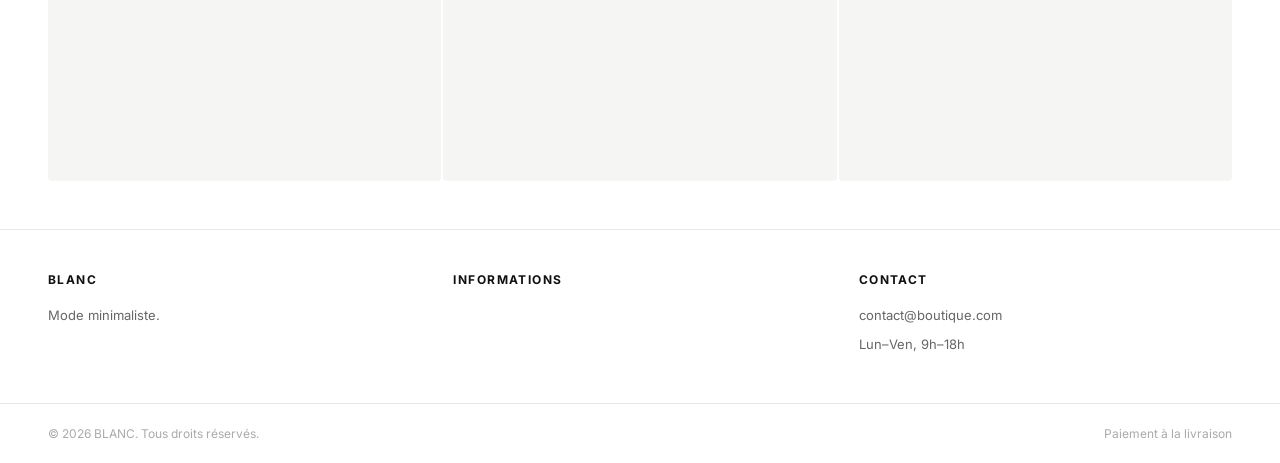
==== commit 05a25fa1: "commandes differentes" ====
--- a/index.html
+++ b/index.html
@@ -13,8 +13,8 @@
 
 <nav>
   <div class="nav-logo">
-    <img data-cfg-logo-image src="" alt="">
-    <span data-cfg-logo>BLANC</span>
+  
+    <span data-cfg-logo></span>
   </div>
 </nav>
 
--- a/css/style.css
+++ b/css/style.css
@@ -101,10 +101,9 @@
 .form-group input, .form-group select, .form-group textarea { border: 1px solid var(--gray-200); background: var(--white); padding: 10px 14px; font-size: 14px; font-family: var(--font-body); color: var(--black); outline: none; transition: border-color 0.2s; border-radius: 3px; }
 .form-group input:focus, .form-group select:focus, .form-group textarea:focus { border-color: var(--black); }
 .form-group textarea { resize: vertical; min-height: 80px; }
-.size-options { display: flex; gap: 8px; flex-wrap: wrap; }
-.size-btn { border: 1px solid var(--gray-200); background: var(--white); padding: 8px 14px; font-size: 13px; cursor: pointer; transition: all 0.15s; font-family: var(--font-body); border-radius: 3px; }
-.size-btn:hover { border-color: var(--black); }
-.size-btn.selected { background: var(--black); color: var(--white); border-color: var(--black); }
+.size-qty-list { display: flex; flex-direction: column; gap: 8px; }
+.size-qty-row { display: flex; align-items: center; justify-content: space-between; border: 1px solid var(--gray-200); border-radius: 3px; padding: 8px 12px; }
+.size-qty-label { font-size: 14px; font-weight: 500; }
 
 .delivery-options { display: flex; gap: 8px; flex-wrap: wrap; }
 .delivery-btn { flex: 1; min-width: 140px; border: 1px solid var(--gray-200); background: var(--white); padding: 10px 16px; font-size: 13px; cursor: pointer; transition: all 0.15s; font-family: var(--font-body); border-radius: 3px; text-align: center; }
